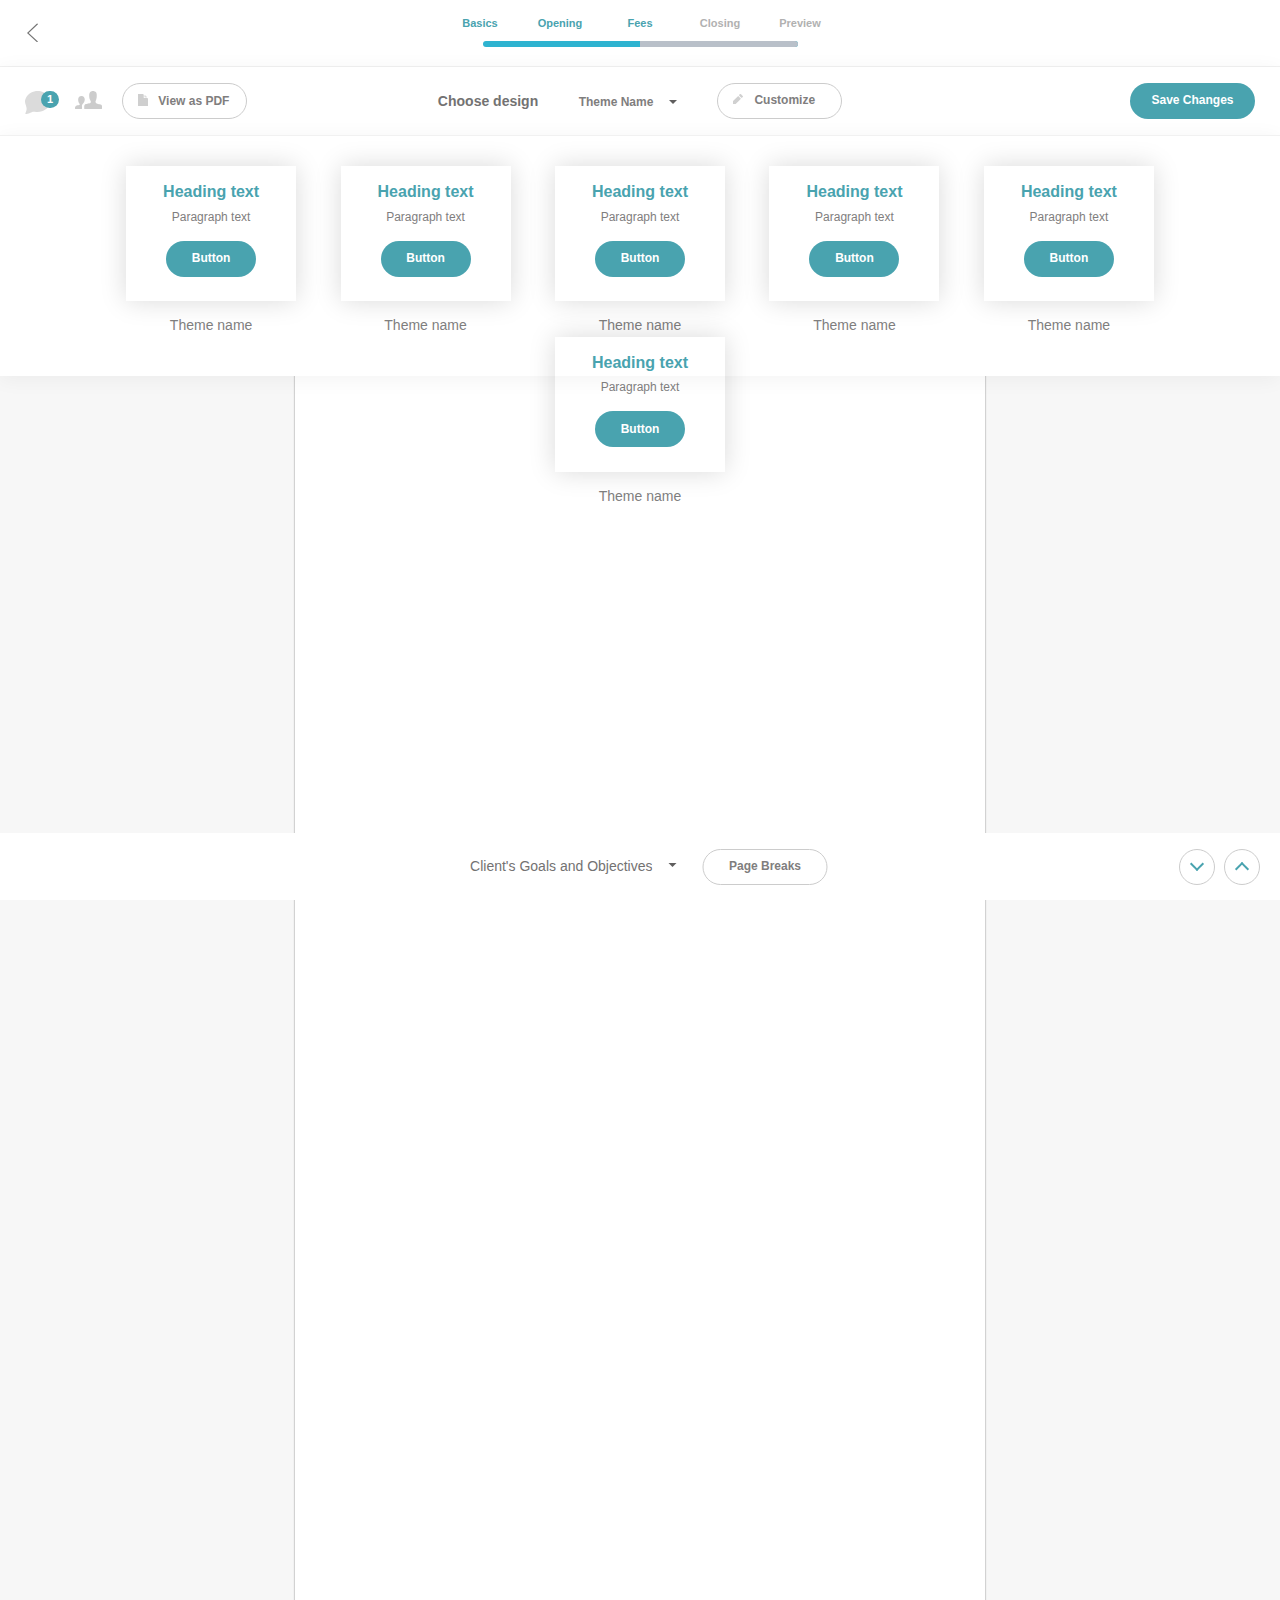
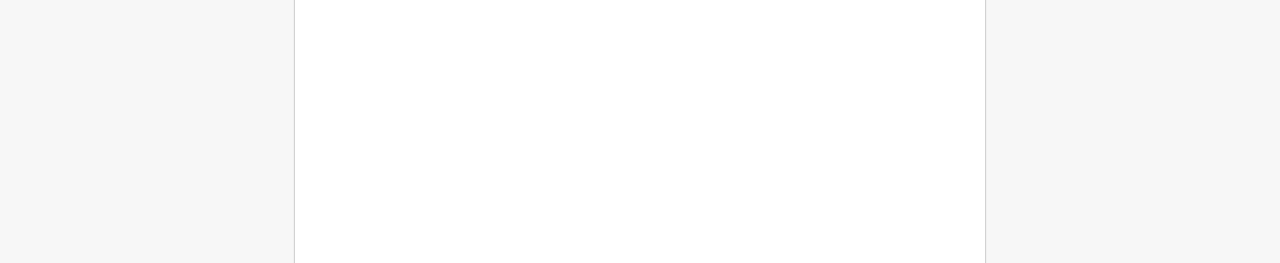
==== index.html @ 5dbe8d88 "added 'Choose Design' panel" ====
<!DOCTYPE html>
<html lang="en">

<head>

  <meta charset="utf-8">

  <title>Title</title>
  <meta name="description" content="">

  <meta http-equiv="X-UA-Compatible" content="IE=edge">
  <meta name="viewport" content="width=device-width, initial-scale=1, maximum-scale=1">

  <link rel="stylesheet" type="text/css" href="css/normalize.css">
  <link rel="stylesheet" type="text/css" href="css/selectric.css">
  <link rel="stylesheet" type="text/css" href="css/spectrum.css">
  <link rel="stylesheet" type="text/css" href="css/main.css">


</head>

<body>

<div class="main-wrap">

  <header>

    <div class="main-header">
      <div class="top-nav">
        <div class="nav-wrap">
          <img src="img/angle-left.svg" class="angle-left" alt="angle-left">
          <ul class="nav-list-progress">
            <li class="active"><a href="#">Basics</a></li>
            <li class="active"><a href="#">Opening</a></li>
            <li class="active"><a href="#">Fees</a></li>
            <li><a href="#">Closing</a></li>
            <li><a href="#">Preview</a></li>
          </ul>
          <div class="progress-wrap progress" data-progress-percent="73">
            <div class="progress-bar progress"></div>
          </div>
        </div>
      </div> <!-- ends top-nav -->

      <div class="top-line">

        <div class="top-line-fees">
          Fees
        </div>

        <div class="top-line-main">
          <div class="top-line__left">

            <ul>
              <li>
                <div class="comment">
                  <img src="img/comment.svg" class="comment__icon" alt="comment">
                  <div class="comment__count">
                    1
                  </div>
                </div>
              </li>
              <li>
                <div class="collaborators-wrap">
                  <img src="img/collaborators.svg" alt="collaborators">
                </div>
              </li>
            </ul>

            <button class="btn btn-transparent">
              <img src="img/file.svg" class="file-icon" alt="file">
              <span>View as PDF</span>
            </button>

          </div> <!-- ends top-line__left -->

          <div class="top-line__center">
            <span class="top-line__title">Choose design</span>
            <button class="btn btn-transparent btn-noborder btn-arrow">
              <span>Theme Name</span>
            </button>
            <button class="btn btn-transparent customize-btn">
              <img src="img/4.svg" alt="pencil">Customize</button>
          </div> <!-- ends top-line__center -->

          <div class="top-line__right">
            <button class="btn btn-default">Save Changes</button>
          </div> <!-- ends top-line__right -->

        </div> <!-- ends top-line-main -->

      </div> <!-- ends top-line -->
    </div> <!-- ends main-header -->

    <div class="design-header">
      <div class="top-nav">
        <div class="nav-wrap">

          <div class="top-nav__center">
            <ul class="nav-list-menu">
              <li class="active"><a href="">Cover page</a></li>
              <li><a href="">Content page</a></li>
            </ul>
          </div> <!-- ends top-nav__center -->

          <div class="top-nav__right">
            <button class="btn btn-transparent btn-noborder discard-btn">
              <span>Discard changes</span>
            </button>
            <span>or</span>
            <button class="btn btn-default">Apply &amp; Close</button>
          </div> <!-- ends top-nav__right -->

        </div>
      </div> <!-- ends top-nav -->

      <div class="top-line section-design">

        <div class="top-line-fees">
          Fees
        </div>

        <div class="section-design-main top-line-main">
          <div class="section-design__left">
            <h3 class="design-left__title">
              Background
            </h3>
            <ul class="select-container">
              <li>
                <span>Image</span>
                <input type='text' class="color-picker">
              </li>
              <li>
                <span>Cover</span>
                <input type='text' class="color-picker">
              </li>
            </ul>
          </div>
          <div class="section-design__center">
            <select class="section-design__select heading-select">
              <option>Headings</option>
              <option>Subheadings</option>
              <option>Content</option>
            </select>
            <ul class="select-container">
              <li>
                <span>Fonts</span>
                <select class="section-design__select font-select">
                  <option>Proxima Nova ...</option>
                  <option>2</option>
                  <option>3</option>
                </select>
              </li>
              <li>
                <span>Size</span>
                <select class="section-design__select size-select">
                  <option>12</option>
                  <option>13</option>
                  <option>15</option>
                </select>
              </li>
              <li>
                <span>Color</span>
                <input type='text' class="color-picker">
              </li>
            </ul>
          </div>
        </div>

      </div>

    </div> <!-- ends design-header -->

    <div class="theme-header">

        <div class="theme-item">
          <div class="theme-item__panel">
            <div class="theme-heading-text">Heading text</div>
            <div class="theme-paragraph-text">Paragraph text</div>
            <button class="btn btn-default btn-theme">Button</button>
          </div>
          <div class="theme-name">Theme name</div>
        </div>

      <div class="theme-item">
        <div class="theme-item__panel">
          <div class="theme-heading-text">Heading text</div>
          <div class="theme-paragraph-text">Paragraph text</div>
          <button class="btn btn-default btn-theme">Button</button>
        </div>
        <div class="theme-name">Theme name</div>
      </div>

      <div class="theme-item">
        <div class="theme-item__panel">
          <div class="theme-heading-text">Heading text</div>
          <div class="theme-paragraph-text">Paragraph text</div>
          <button class="btn btn-default btn-theme">Button</button>
        </div>
        <div class="theme-name">Theme name</div>
      </div>

      <div class="theme-item">
        <div class="theme-item__panel">
          <div class="theme-heading-text">Heading text</div>
          <div class="theme-paragraph-text">Paragraph text</div>
          <button class="btn btn-default btn-theme">Button</button>
        </div>
        <div class="theme-name">Theme name</div>
      </div>

      <div class="theme-item">
        <div class="theme-item__panel">
          <div class="theme-heading-text">Heading text</div>
          <div class="theme-paragraph-text">Paragraph text</div>
          <button class="btn btn-default btn-theme">Button</button>
        </div>
        <div class="theme-name">Theme name</div>
      </div>

      <div class="theme-item">
        <div class="theme-item__panel">
          <div class="theme-heading-text">Heading text</div>
          <div class="theme-paragraph-text">Paragraph text</div>
          <button class="btn btn-default btn-theme">Button</button>
        </div>
        <div class="theme-name">Theme name</div>
      </div>

    </div> <!-- ends theme-header -->

  </header>

  <main>

  </main>


  <div class="nav-footer">
    <div class="nav-footer__right">
      <div class="nav-footer__btn">
        <a href="#">
          <span class="arrow bottom"></span>
        </a>
      </div>
      <div class="nav-footer__btn">
        <a href="#">
          <span class="arrow top"></span>
        </a>
      </div>
    </div>
    <div class="nav-footer__center">
      <select class="nav-footer__select">
        <option>Client's Goals and Objectives</option>
        <option>Cover Page</option>
        <option>Section 3</option>
        <option>Section 4</option>
      </select>
      <button class="btn btn-transparent">Page Breaks</button>
    </div>
  </div>





</div>








<!--[if lt IE 9]>
<script src="libs/html5shiv/es5-shim.min.js"></script>
<script src="libs/html5shiv/html5shiv.min.js"></script>
<script src="libs/html5shiv/html5shiv-printshiv.min.js"></script>
<script src="libs/respond/respond.min.js"></script>
<![endif]-->

<script src="libs/jquery/jquery-3.1.1.min.js"></script>
<script src="libs/jquery.selectric.js"></script>
<script src="libs/spectrum.js"></script>
<script src="js/common.js"></script>
<script>
  $('select').selectric();
  $(".color-picker").spectrum({
    color: "#f46d6c"
  });
</script>

</body>
</html>
---- css/selectric.css ----
/*======================================
  Selectric v1.12.0
======================================*/

.selectric-wrapper {
  position: relative;
  cursor: pointer;
}

.selectric-responsive {
  width: 100%;
}

.selectric {
  border: 1px solid #DDD;
  border-radius: 0px;
  background: #F8F8F8;
  position: relative;
  overflow: hidden;
}

.selectric .label {
  display: block;
  white-space: nowrap;
  overflow: hidden;
  text-overflow: ellipsis;
  margin: 0 38px 0 10px;
  font-size: 12px;
  line-height: 38px;
  color: #444;
  height: 38px;
  -webkit-user-select: none;
     -moz-user-select: none;
      -ms-user-select: none;
          user-select: none;
}

.selectric .button {
  display: block;
  position: absolute;
  right: 0;
  top: 0;
  width: 38px;
  height: 38px;
  line-height: 38px;
  background-color: #F8f8f8;
  color: #BBB;
  text-align: center;
  font: 0/0 a;
  *font: 20px/38px Lucida Sans Unicode, Arial Unicode MS, Arial;
}

.selectric .button:after {
  content: " ";
  position: absolute;
  top: 0;
  right: 0;
  bottom: 0;
  left: 0;
  margin: auto;
  width: 0;
  height: 0;
  border: 4px solid transparent;
  border-top-color: #BBB;
  border-bottom: none;
}

.selectric-focus .selectric {
  border-color: #aaaaaa;
}

.selectric-hover .selectric {
  border-color: #c4c4c4;
}

.selectric-hover .selectric .button {
  color: #a2a2a2;
}

.selectric-hover .selectric .button:after {
  border-top-color: #a2a2a2;
}

.selectric-open {
  z-index: 9999;
}

.selectric-open .selectric {
  border-color: #c4c4c4;
}

.selectric-open .selectric-items {
  display: block;
}

.selectric-disabled {
  filter: alpha(opacity=50);
  opacity: 0.5;
  cursor: default;
  -webkit-user-select: none;
     -moz-user-select: none;
      -ms-user-select: none;
          user-select: none;
}

.selectric-hide-select {
  position: relative;
  overflow: hidden;
  width: 0;
  height: 0;
}

.selectric-hide-select select {
  position: absolute;
  left: -100%;
}

.selectric-hide-select.selectric-is-native {
  position: absolute;
  width: 100%;
  height: 100%;
  z-index: 10;
}

.selectric-hide-select.selectric-is-native select {
  position: absolute;
  top: 0;
  left: 0;
  right: 0;
  height: 100%;
  width: 100%;
  border: none;
  z-index: 1;
  box-sizing: border-box;
  opacity: 0;
}

.selectric-input {
  position: absolute !important;
  top: 0 !important;
  left: 0 !important;
  overflow: hidden !important;
  clip: rect(0, 0, 0, 0) !important;
  margin: 0 !important;
  padding: 0 !important;
  width: 1px !important;
  height: 1px !important;
  outline: none !important;
  border: none !important;
  *font: 0/0 a !important;
  background: none !important;
}

.selectric-temp-show {
  position: absolute !important;
  visibility: hidden !important;
  display: block !important;
}

/* Items box */
.selectric-items {
  display: none;
  position: absolute;
  top: 100%;
  left: 0;
  background: #F8F8F8;
  border: 1px solid #c4c4c4;
  z-index: -1;
  box-shadow: 0 0 10px -6px;
}

.selectric-items .selectric-scroll {
  height: 100%;
  overflow: auto;
}

.selectric-above .selectric-items {
  top: auto;
  bottom: 100%;
}

.selectric-items ul, .selectric-items li {
  list-style: none;
  padding: 0;
  margin: 0;
  font-size: 12px;
  line-height: 20px;
  min-height: 20px;
}

.selectric-items li {
  display: block;
  padding: 10px;
  color: #666;
  cursor: pointer;
}

.selectric-items li.selected {
  background: #E0E0E0;
  color: #444;
}

.selectric-items li.highlighted {
  background: #D0D0D0;
  color: #444;
}

.selectric-items li:hover {
  background: #D5D5D5;
  color: #444;
}

.selectric-items .disabled {
  filter: alpha(opacity=50);
  opacity: 0.5;
  cursor: default !important;
  background: none !important;
  color: #666 !important;
  -webkit-user-select: none;
     -moz-user-select: none;
      -ms-user-select: none;
          user-select: none;
}

.selectric-items .selectric-group .selectric-group-label {
  font-weight: bold;
  padding-left: 10px;
  cursor: default;
  -webkit-user-select: none;
     -moz-user-select: none;
      -ms-user-select: none;
          user-select: none;
  background: none;
  color: #444;
}

.selectric-items .selectric-group.disabled li {
  filter: alpha(opacity=100);
  opacity: 1;
}

.selectric-items .selectric-group li {
  padding-left: 25px;
}
---- css/spectrum.css ----
/***
Spectrum Colorpicker v1.8.0
https://github.com/bgrins/spectrum
Author: Brian Grinstead
License: MIT
***/

.sp-container {
    position:absolute;
    top:0;
    left:0;
    display:inline-block;
    *display: inline;
    *zoom: 1;
    /* https://github.com/bgrins/spectrum/issues/40 */
    z-index: 9999994;
    overflow: hidden;
}
.sp-container.sp-flat {
    position: relative;
}

/* Fix for * { box-sizing: border-box; } */
.sp-container,
.sp-container * {
    -webkit-box-sizing: content-box;
       -moz-box-sizing: content-box;
            box-sizing: content-box;
}

/* http://ansciath.tumblr.com/post/7347495869/css-aspect-ratio */
.sp-top {
  position:relative;
  width: 100%;
  display:inline-block;
}
.sp-top-inner {
   position:absolute;
   top:0;
   left:0;
   bottom:0;
   right:0;
}
.sp-color {
    position: absolute;
    top:0;
    left:0;
    bottom:0;
    right:20%;
}
.sp-hue {
    position: absolute;
    top:0;
    right:0;
    bottom:0;
    left:84%;
    height: 100%;
}

.sp-clear-enabled .sp-hue {
    top:33px;
    height: 77.5%;
}

.sp-fill {
    padding-top: 80%;
}
.sp-sat, .sp-val {
    position: absolute;
    top:0;
    left:0;
    right:0;
    bottom:0;
}

.sp-alpha-enabled .sp-top {
    margin-bottom: 18px;
}
.sp-alpha-enabled .sp-alpha {
    display: block;
}
.sp-alpha-handle {
    position:absolute;
    top:-4px;
    bottom: -4px;
    width: 6px;
    left: 50%;
    cursor: pointer;
    border: 1px solid black;
    background: white;
    opacity: .8;
}
.sp-alpha {
    display: none;
    position: absolute;
    bottom: -14px;
    right: 0;
    left: 0;
    height: 8px;
}
.sp-alpha-inner {
    border: solid 1px #333;
}

.sp-clear {
    display: none;
}

.sp-clear.sp-clear-display {
    background-position: center;
}

.sp-clear-enabled .sp-clear {
    display: block;
    position:absolute;
    top:0px;
    right:0;
    bottom:0;
    left:84%;
    height: 28px;
}

/* Don't allow text selection */
.sp-container, .sp-replacer, .sp-preview, .sp-dragger, .sp-slider, .sp-alpha, .sp-clear, .sp-alpha-handle, .sp-container.sp-dragging .sp-input, .sp-container button  {
    -webkit-user-select:none;
    -moz-user-select: -moz-none;
    -o-user-select:none;
    user-select: none;
}

.sp-container.sp-input-disabled .sp-input-container {
    display: none;
}
.sp-container.sp-buttons-disabled .sp-button-container {
    display: none;
}
.sp-container.sp-palette-buttons-disabled .sp-palette-button-container {
    display: none;
}
.sp-palette-only .sp-picker-container {
    display: none;
}
.sp-palette-disabled .sp-palette-container {
    display: none;
}

.sp-initial-disabled .sp-initial {
    display: none;
}


/* Gradients for hue, saturation and value instead of images.  Not pretty... but it works */
.sp-sat {
    background-image: -webkit-gradient(linear,  0 0, 100% 0, from(#FFF), to(rgba(204, 154, 129, 0)));
    background-image: -webkit-linear-gradient(left, #FFF, rgba(204, 154, 129, 0));
    background-image: -moz-linear-gradient(left, #fff, rgba(204, 154, 129, 0));
    background-image: -o-linear-gradient(left, #fff, rgba(204, 154, 129, 0));
    background-image: -ms-linear-gradient(left, #fff, rgba(204, 154, 129, 0));
    background-image: linear-gradient(to right, #fff, rgba(204, 154, 129, 0));
    -ms-filter: "progid:DXImageTransform.Microsoft.gradient(GradientType = 1, startColorstr=#FFFFFFFF, endColorstr=#00CC9A81)";
    filter : progid:DXImageTransform.Microsoft.gradient(GradientType = 1, startColorstr='#FFFFFFFF', endColorstr='#00CC9A81');
}
.sp-val {
    background-image: -webkit-gradient(linear, 0 100%, 0 0, from(#000000), to(rgba(204, 154, 129, 0)));
    background-image: -webkit-linear-gradient(bottom, #000000, rgba(204, 154, 129, 0));
    background-image: -moz-linear-gradient(bottom, #000, rgba(204, 154, 129, 0));
    background-image: -o-linear-gradient(bottom, #000, rgba(204, 154, 129, 0));
    background-image: -ms-linear-gradient(bottom, #000, rgba(204, 154, 129, 0));
    background-image: linear-gradient(to top, #000, rgba(204, 154, 129, 0));
    -ms-filter: "progid:DXImageTransform.Microsoft.gradient(startColorstr=#00CC9A81, endColorstr=#FF000000)";
    filter : progid:DXImageTransform.Microsoft.gradient(startColorstr='#00CC9A81', endColorstr='#FF000000');
}

.sp-hue {
    background: -moz-linear-gradient(top, #ff0000 0%, #ffff00 17%, #00ff00 33%, #00ffff 50%, #0000ff 67%, #ff00ff 83%, #ff0000 100%);
    background: -ms-linear-gradient(top, #ff0000 0%, #ffff00 17%, #00ff00 33%, #00ffff 50%, #0000ff 67%, #ff00ff 83%, #ff0000 100%);
    background: -o-linear-gradient(top, #ff0000 0%, #ffff00 17%, #00ff00 33%, #00ffff 50%, #0000ff 67%, #ff00ff 83%, #ff0000 100%);
    background: -webkit-gradient(linear, left top, left bottom, from(#ff0000), color-stop(0.17, #ffff00), color-stop(0.33, #00ff00), color-stop(0.5, #00ffff), color-stop(0.67, #0000ff), color-stop(0.83, #ff00ff), to(#ff0000));
    background: -webkit-linear-gradient(top, #ff0000 0%, #ffff00 17%, #00ff00 33%, #00ffff 50%, #0000ff 67%, #ff00ff 83%, #ff0000 100%);
    background: linear-gradient(to bottom, #ff0000 0%, #ffff00 17%, #00ff00 33%, #00ffff 50%, #0000ff 67%, #ff00ff 83%, #ff0000 100%);
}

/* IE filters do not support multiple color stops.
   Generate 6 divs, line them up, and do two color gradients for each.
   Yes, really.
 */
.sp-1 {
    height:17%;
    filter: progid:DXImageTransform.Microsoft.gradient(startColorstr='#ff0000', endColorstr='#ffff00');
}
.sp-2 {
    height:16%;
    filter: progid:DXImageTransform.Microsoft.gradient(startColorstr='#ffff00', endColorstr='#00ff00');
}
.sp-3 {
    height:17%;
    filter: progid:DXImageTransform.Microsoft.gradient(startColorstr='#00ff00', endColorstr='#00ffff');
}
.sp-4 {
    height:17%;
    filter: progid:DXImageTransform.Microsoft.gradient(startColorstr='#00ffff', endColorstr='#0000ff');
}
.sp-5 {
    height:16%;
    filter: progid:DXImageTransform.Microsoft.gradient(startColorstr='#0000ff', endColorstr='#ff00ff');
}
.sp-6 {
    height:17%;
    filter: progid:DXImageTransform.Microsoft.gradient(startColorstr='#ff00ff', endColorstr='#ff0000');
}

.sp-hidden {
    display: none !important;
}

/* Clearfix hack */
.sp-cf:before, .sp-cf:after { content: ""; display: table; }
.sp-cf:after { clear: both; }
.sp-cf { *zoom: 1; }

/* Mobile devices, make hue slider bigger so it is easier to slide */
@media (max-device-width: 480px) {
    .sp-color { right: 40%; }
    .sp-hue { left: 63%; }
    .sp-fill { padding-top: 60%; }
}
.sp-dragger {
   border-radius: 5px;
   height: 5px;
   width: 5px;
   border: 1px solid #fff;
   background: #000;
   cursor: pointer;
   position:absolute;
   top:0;
   left: 0;
}
.sp-slider {
    position: absolute;
    top:0;
    cursor:pointer;
    height: 3px;
    left: -1px;
    right: -1px;
    border: 1px solid #000;
    background: white;
    opacity: .8;
}

/*
Theme authors:
Here are the basic themeable display options (colors, fonts, global widths).
See http://bgrins.github.io/spectrum/themes/ for instructions.
*/

.sp-container {
    border-radius: 0;
    background-color: #ECECEC;
    border: solid 1px #f0c49B;
    padding: 0;
}
.sp-container, .sp-container button, .sp-container input, .sp-color, .sp-hue, .sp-clear {
    font: normal 12px "Lucida Grande", "Lucida Sans Unicode", "Lucida Sans", Geneva, Verdana, sans-serif;
    -webkit-box-sizing: border-box;
    -moz-box-sizing: border-box;
    -ms-box-sizing: border-box;
    box-sizing: border-box;
}
.sp-top {
    margin-bottom: 3px;
}
.sp-color, .sp-hue, .sp-clear {
    border: solid 1px #666;
}

/* Input */
.sp-input-container {
    float:right;
    width: 100px;
    margin-bottom: 4px;
}
.sp-initial-disabled  .sp-input-container {
    width: 100%;
}
.sp-input {
   font-size: 12px !important;
   border: 1px inset;
   padding: 4px 5px;
   margin: 0;
   width: 100%;
   background:transparent;
   border-radius: 3px;
   color: #222;
}
.sp-input:focus  {
    border: 1px solid orange;
}
.sp-input.sp-validation-error {
    border: 1px solid red;
    background: #fdd;
}
.sp-picker-container , .sp-palette-container {
    float:left;
    position: relative;
    padding: 10px;
    padding-bottom: 300px;
    margin-bottom: -290px;
}
.sp-picker-container {
    width: 172px;
    border-left: solid 1px #fff;
}

/* Palettes */
.sp-palette-container {
    border-right: solid 1px #ccc;
}

.sp-palette-only .sp-palette-container {
    border: 0;
}

.sp-palette .sp-thumb-el {
    display: block;
    position:relative;
    float:left;
    width: 24px;
    height: 15px;
    margin: 3px;
    cursor: pointer;
    border:solid 2px transparent;
}
.sp-palette .sp-thumb-el:hover, .sp-palette .sp-thumb-el.sp-thumb-active {
    border-color: orange;
}
.sp-thumb-el {
    position:relative;
}

/* Initial */
.sp-initial {
    float: left;
    border: solid 1px #333;
}
.sp-initial span {
    width: 30px;
    height: 25px;
    border:none;
    display:block;
    float:left;
    margin:0;
}

.sp-initial .sp-clear-display {
    background-position: center;
}

/* Buttons */
.sp-palette-button-container,
.sp-button-container {
    float: right;
}

/* Replacer (the little preview div that shows up instead of the <input>) */
.sp-replacer {
    margin:0;
    overflow: hidden;
    cursor: pointer;
    padding: 5px;
    display: inline-block;
    *zoom: 1;
    *display: inline;
    border: solid 1px #e1e1e1;
    background: #fff;
    color: #333;
    vertical-align: middle;
    width: 70px;
    position: relative;
}
.sp-replacer:after{
    content: "";
    display: block;
    position: absolute;
    border-left: 4px solid transparent;
    border-right: 4px solid transparent;
    margin-bottom: 2px;
    border-top: 5px solid #737272;
    top: 13px;
    right: 5px;
}
.sp-replacer:hover, .sp-replacer.sp-active {
    border-color: #F0C49B;
    color: #111;
}
.sp-replacer.sp-disabled {
    cursor:default;
    border-color: silver;
    color: silver;
}
.sp-dd {
    /*padding: 2px 0;*/
    /*height: 16px;*/
    /*line-height: 16px;*/
    /*float:left;*/
    /*font-size:10px;*/
    /*color: #5f5e5e;*/
    display: none;
}

.sp-preview {
    position:relative;
    width: 50px;
    height: 20px;
    border: solid 1px #d3d3d3;
    margin-right: 5px;
    float:left;
    z-index: 0;
}

.sp-palette {
    *width: 220px;
    max-width: 220px;
}
.sp-palette .sp-thumb-el {
    width:16px;
    height: 16px;
    margin:2px 1px;
    border: solid 1px #d0d0d0;
}

.sp-container {
    padding-bottom:0;
}


/* Buttons: http://hellohappy.org/css3-buttons/ */
.sp-container button {
  background-color: #eeeeee;
  background-image: -webkit-linear-gradient(top, #eeeeee, #cccccc);
  background-image: -moz-linear-gradient(top, #eeeeee, #cccccc);
  background-image: -ms-linear-gradient(top, #eeeeee, #cccccc);
  background-image: -o-linear-gradient(top, #eeeeee, #cccccc);
  background-image: linear-gradient(to bottom, #eeeeee, #cccccc);
  border: 1px solid #ccc;
  border-bottom: 1px solid #bbb;
  border-radius: 3px;
  color: #333;
  font-size: 14px;
  line-height: 1;
  padding: 5px 4px;
  text-align: center;
  text-shadow: 0 1px 0 #eee;
  vertical-align: middle;
}
.sp-container button:hover {
    background-color: #dddddd;
    background-image: -webkit-linear-gradient(top, #dddddd, #bbbbbb);
    background-image: -moz-linear-gradient(top, #dddddd, #bbbbbb);
    background-image: -ms-linear-gradient(top, #dddddd, #bbbbbb);
    background-image: -o-linear-gradient(top, #dddddd, #bbbbbb);
    background-image: linear-gradient(to bottom, #dddddd, #bbbbbb);
    border: 1px solid #bbb;
    border-bottom: 1px solid #999;
    cursor: pointer;
    text-shadow: 0 1px 0 #ddd;
}
.sp-container button:active {
    border: 1px solid #aaa;
    border-bottom: 1px solid #888;
    -webkit-box-shadow: inset 0 0 5px 2px #aaaaaa, 0 1px 0 0 #eeeeee;
    -moz-box-shadow: inset 0 0 5px 2px #aaaaaa, 0 1px 0 0 #eeeeee;
    -ms-box-shadow: inset 0 0 5px 2px #aaaaaa, 0 1px 0 0 #eeeeee;
    -o-box-shadow: inset 0 0 5px 2px #aaaaaa, 0 1px 0 0 #eeeeee;
    box-shadow: inset 0 0 5px 2px #aaaaaa, 0 1px 0 0 #eeeeee;
}
.sp-cancel {
    font-size: 11px;
    color: #d93f3f !important;
    margin:0;
    padding:2px;
    margin-right: 5px;
    vertical-align: middle;
    text-decoration:none;

}
.sp-cancel:hover {
    color: #d93f3f !important;
    text-decoration: underline;
}


.sp-palette span:hover, .sp-palette span.sp-thumb-active {
    border-color: #000;
}

.sp-preview, .sp-alpha, .sp-thumb-el {
    position:relative;
    background-image: url([data-uri]);
}
.sp-preview-inner, .sp-alpha-inner, .sp-thumb-inner {
    display:block;
    position:absolute;
    top:0;left:0;bottom:0;right:0;
}

.sp-palette .sp-thumb-inner {
    background-position: 50% 50%;
    background-repeat: no-repeat;
}

.sp-palette .sp-thumb-light.sp-thumb-active .sp-thumb-inner {
    background-image: url([data-uri]);
}

.sp-palette .sp-thumb-dark.sp-thumb-active .sp-thumb-inner {
    background-image: url([data-uri]);
}

.sp-clear-display {
    background-repeat:no-repeat;
    background-position: center;
    background-image: url([data-uri]);
}
---- css/main.css ----
html, body {
  width: 100%;
  height: 100%; }

body {
  font-size: 16px;
  min-width: 320px;
  position: relative;
  line-height: 1.42;
  font-family: "OpenSans", sans-serif;
  background-color: #f7f7f7; }

ul {
  padding: 0;
  margin: 0; }
  ul li {
    list-style: none;
    float: left; }

.main-wrap {
  min-width: 980px; }

.top-nav {
  height: 50px;
  font-size: 11px;
  background-color: #fff;
  text-align: center;
  padding-top: 16px;
  border-bottom: 1px solid #f1f1f1;
  position: relative; }
  .top-nav .angle-left {
    left: 27px;
    position: absolute;
    font-size: 38px;
    cursor: pointer;
    top: 50%;
    -webkit-transform: translate(0%, -50%);
    -ms-transform: translate(0%, -50%);
    transform: translate(0%, -50%); }
  .top-nav .nav-list-progress {
    display: inline-block;
    margin-bottom: 8px;
    font-weight: bold; }
    .top-nav .nav-list-progress li {
      height: 40px;
      width: 80px;
      z-index: 1;
      position: relative; }
      .top-nav .nav-list-progress li:last-child {
        margin-right: 0; }
      .top-nav .nav-list-progress li.active a {
        color: #49a3af; }
      .top-nav .nav-list-progress li a {
        color: #b1b1b1;
        text-decoration: none;
        display: block;
        height: 40px; }
        .top-nav .nav-list-progress li a:hover {
          color: #265b63; }
  .top-nav .progress {
    width: 315px;
    height: 6px;
    -webkit-border-radius: 10px;
    border-radius: 10px; }
  .top-nav .progress-wrap {
    background: #2EB3D0;
    margin: 0 auto;
    overflow: hidden;
    position: relative;
    position: relative;
    top: -28px;
    z-index: 0; }
    .top-nav .progress-wrap .progress-bar {
      -webkit-border-radius: 0 0 10px;
      border-radius: 0 0 10px;
      background: #B9C0C9;
      left: 0;
      position: absolute;
      top: 0; }

.top-line {
  text-align: center;
  position: relative;
  background-color: #fff;
  -webkit-box-shadow: -1px 3px 20px 0 rgba(0, 0, 0, 0.05);
  box-shadow: -1px 3px 20px 0 rgba(0, 0, 0, 0.05); }
  .top-line .btn-default {
    margin-right: 5px; }

.top-line-fees {
  background-color: #fff;
  text-align: center;
  height: 30px;
  line-height: 30px;
  font-size: 11px;
  color: #58b1bd;
  border-bottom: 1px solid #f1f1f1;
  display: none; }

.top-line-main {
  padding: 16px 0 16px 0;
  height: 36px; }

.top-line-fixed {
  position: fixed;
  width: 100%;
  top: 0; }

.top-line__left {
  width: 27%;
  float: left;
  padding-left: 25px;
  -webkit-box-sizing: border-box;
  box-sizing: border-box;
  text-align: left; }
  .top-line__left .btn-transparent {
    vertical-align: top; }
  .top-line__left ul li {
    margin-top: 8px; }

.top-line__right {
  float: right;
  width: 15%;
  min-width: 150px;
  padding-right: 20px;
  -webkit-box-sizing: border-box;
  box-sizing: border-box;
  text-align: right; }

.top-line__center {
  line-height: 36px;
  width: 46%;
  float: left;
  -webkit-box-sizing: border-box;
  box-sizing: border-box; }
  .top-line__center .customize-btn {
    margin-left: 20px;
    vertical-align: top; }

.top-line__title {
  font-size: 14px;
  font-weight: 600;
  color: #737272;
  margin-right: 10px;
  vertical-align: top; }

.top-line__select {
  border: 0;
  color: #737272;
  font-size: 14px;
  padding-right: 5px; }

.comment {
  font-weight: bold;
  position: relative;
  display: inline-block;
  margin-right: 25px; }

.comment__count {
  font-size: 11px;
  display: inline-block;
  padding: 1px 6px;
  background: #49a3af;
  -webkit-border-radius: 10px;
  border-radius: 10px;
  color: #fff;
  position: absolute;
  right: -9px;
  top: 0;
  line-height: 15px; }

.collaborators-wrap {
  display: inline-block;
  margin-right: 20px; }

.btn {
  width: 125px;
  height: 36px;
  border: 1px solid transparent;
  padding: 7px 15px;
  -webkit-border-radius: 20px;
  border-radius: 20px;
  font-size: 12px;
  font-weight: bold;
  cursor: pointer;
  vertical-align: middle;
  position: relative; }
  .btn img {
    float: left;
    color: #ccc; }

.btn-transparent {
  background: none;
  border-color: #ccc;
  color: #7f7e7e; }
  .btn-transparent span {
    float: left; }
  .btn-transparent span {
    line-height: 14px;
    margin-left: 10px; }

.btn-default {
  color: #fff;
  background-color: #49a3af; }

.btn-decline {
  color: #f2736a;
  background-color: #f2f2f2; }

.btn-demo {
  width: auto;
  background-color: #49a3af;
  color: #fff;
  position: relative;
  top: -4px; }

.btn-close {
  overflow: visible;
  cursor: pointer;
  background: transparent;
  border: 0;
  display: block;
  outline: none;
  padding: 0;
  color: #b8b8b8;
  position: absolute;
  right: 25px;
  font-size: 30px; }

.btn-noborder {
  border-color: transparent;
  width: 140px; }

main {
  max-width: 690px;
  width: 100%;
  min-height: 1600px;
  background-color: #fff;
  -webkit-box-shadow: 0 0 1px 1px rgba(0, 0, 0, 0.15);
  box-shadow: 0 0 1px 1px rgba(0, 0, 0, 0.15);
  margin: 0 auto;
  margin-top: 128px; }

.demo {
  background-color: #faf0c9;
  text-align: center;
  height: 68px;
  line-height: 68px;
  position: relative; }

.demo-title {
  margin: 0;
  color: #a08736;
  display: inline-block;
  font-weight: normal;
  font-size: 20px;
  line-height: 20px; }

.demo-box {
  background-color: #a08736;
  display: inline-block;
  width: 60px;
  height: 25px;
  vertical-align: bottom; }

.demo .btn-demo {
  margin-left: 40px; }

.nav-footer {
  height: 67px;
  background-color: #fff;
  position: fixed;
  left: 0;
  bottom: 0;
  width: 100%; }

.nav-footer__btn {
  display: inline-block;
  vertical-align: middle;
  text-align: center; }
  .nav-footer__btn:first-child {
    margin-right: 5px; }
  .nav-footer__btn a {
    display: inline-block;
    -webkit-border-radius: 50%;
    border-radius: 50%; }
    .nav-footer__btn a:hover .arrow {
      background-color: #49a3af; }
    .nav-footer__btn a:hover .bottom:after {
      border-top: 2px solid #fff;
      border-right: 2px solid #fff; }
    .nav-footer__btn a:hover .top:after {
      border-top: 2px solid #fff;
      border-right: 2px solid #fff; }
  .nav-footer__btn .arrow {
    display: inline-block;
    width: 34px;
    height: 34px;
    border: 1px solid #ccc;
    -webkit-border-radius: 50%;
    border-radius: 50%; }
  .nav-footer__btn .top:after {
    content: '';
    display: inline-block;
    margin-top: 14px;
    width: 8px;
    height: 8px;
    border-top: 2px solid #49a3af;
    border-right: 2px solid #49a3af;
    -webkit-transform: rotate(-45deg);
    -ms-transform: rotate(-45deg);
    transform: rotate(-45deg); }
  .nav-footer__btn .bottom:after {
    content: '';
    display: inline-block;
    margin-top: 0.6em;
    width: 8px;
    height: 8px;
    border-top: 2px solid #49a3af;
    border-right: 2px solid #49a3af;
    -webkit-transform: rotate(135deg);
    -ms-transform: rotate(135deg);
    transform: rotate(135deg); }

.nav-footer__right {
  position: absolute;
  right: 20px;
  top: 50%;
  -webkit-transform: translate(0%, -50%);
  -ms-transform: translate(0%, -50%);
  transform: translate(0%, -50%); }

.nav-footer__center {
  position: absolute;
  top: 50%;
  left: 50%;
  -webkit-transform: translate(-50%, -50%);
  -ms-transform: translate(-50%, -50%);
  transform: translate(-50%, -50%); }
  .nav-footer__center .btn {
    margin-left: 20px; }

.nav-footer__select {
  border: 0;
  padding-right: 10px;
  vertical-align: middle;
  margin-right: 15px;
  color: #7f7e7e; }

.nav-list-menu {
  display: inline-block;
  font-size: 16px; }
  .nav-list-menu .active {
    font-weight: bold;
    border-bottom: 4px solid #49a3af; }
  .nav-list-menu li:hover a {
    color: #000; }
  .nav-list-menu a {
    color: #737272;
    text-decoration: none;
    padding: 5px 22px 19px;
    display: inline-block;
    text-transform: uppercase; }

.top-nav__right {
  position: absolute;
  right: 25px;
  -webkit-transform: translate(0%, -50%);
  -ms-transform: translate(0%, -50%);
  transform: translate(0%, -50%);
  top: 50%; }
  .top-nav__right > span {
    font-size: 14px;
    color: #737272; }

.top-nav__right .btn-default {
  margin-left: 20px; }

.section-design-main,
.section-design__left {
  border-left: 1px solid #f1f1f1;
  border-right: 1px solid #f1f1f1; }

.section-design__left {
  width: 260px;
  height: 130px;
  padding-left: 20px;
  float: left; }

.section-design-main {
  height: 130px;
  text-align: left;
  padding: 0; }
  .section-design-main h3 {
    font-size: 12px;
    text-transform: uppercase;
    font-weight: normal;
    color: #737272;
    margin-bottom: 20px; }

.section-design__center {
  float: left;
  padding-left: 25px;
  max-width: 600px;
  width: 100%;
  height: 130px;
  border-left: 1px solid #f1f1f1; }
  .section-design__center .select-container {
    max-width: 580px;
    width: 100%; }

.section-design__select {
  border: 0;
  color: #737272;
  font-size: 14px;
  padding-right: 5px; }

.select-container li {
  margin-right: 15px; }
  .select-container li:last-child {
    margin-right: 0; }
  .select-container li > span {
    display: block;
    font-size: 12px;
    font-weight: normal;
    color: #737272;
    margin-bottom: 10px; }

.sp-replacer:after {
  border-top: 5px solid #5f5e5e; }

.font-select {
  width: 385px;
  border: 1px solid #e1e1e1;
  padding: 0 5px 0 10px; }
  .font-select .current {
    text-transform: none; }
  .font-select .list {
    width: 385px; }

.size-select {
  border: 1px solid #e1e1e1;
  padding: 0 5px 0 10px;
  width: 80px; }

.selectric-wrapper li {
  float: none; }

.selectric {
  border: solid 1px #e1e1e1;
  background-color: #fff;
  padding-right: 30px; }
  .selectric .button {
    width: 20px;
    height: 32px;
    background-color: #fff; }
    .selectric .button:after {
      border-top-color: #5f5e5e; }
  .selectric .label {
    margin: 0 0 0 10px;
    color: #737272;
    line-height: 34px;
    height: 32px;
    text-align: right; }

.selectric-items {
  border: 0; }
  .selectric-items ul li {
    margin-right: 0;
    padding-left: 40px; }
    .selectric-items ul li.highlighted {
      background-color: #49a3af;
      color: #fff; }

.selectric-font-select {
  width: 385px; }
  .selectric-font-select .label {
    text-align: left; }

.selectric-size-select {
  width: 80px; }
  .selectric-size-select .label {
    text-align: left; }

.selectric-heading-select {
  width: 115px;
  margin-bottom: 14px;
  margin-top: 3px; }
  .selectric-heading-select .label {
    margin-left: 0;
    text-transform: uppercase;
    text-align: left; }
  .selectric-heading-select .selectric {
    border: 0; }

.selectric-nav-footer__select {
  float: left;
  width: 230px; }
  .selectric-nav-footer__select .label {
    font-size: 14px; }
  .selectric-nav-footer__select .selectric {
    border: 0; }

.selectric-top-line__select {
  display: inline-block;
  width: 130px;
  text-align: left; }
  .selectric-top-line__select .label {
    font-size: 14px; }
  .selectric-top-line__select .selectric {
    border: 0; }

.design-header {
  display: none; }

.btn-arrow:hover:after {
  border-top-color: #a2a2a2; }

.btn-arrow:after {
  content: " ";
  position: absolute;
  top: 0;
  right: 15px;
  bottom: 0;
  margin: auto;
  width: 0;
  height: 0;
  border: 4px solid transparent;
  border-top-color: #5f5e5e;
  border-bottom: none; }

.theme-header {
  height: 210px;
  padding-top: 30px;
  width: 100%;
  position: absolute;
  background-color: #fff;
  border-top: 1px solid #f1f1f1;
  text-align: center;
  -webkit-box-shadow: -1px 3px 20px 0 rgba(0, 0, 0, 0.05);
  box-shadow: -1px 3px 20px 0 rgba(0, 0, 0, 0.05); }

.theme-item {
  max-width: 170px;
  width: 100%;
  display: inline-block;
  margin: 0 20px; }

.theme-item__panel {
  height: 120px;
  padding-top: 15px;
  -webkit-box-shadow: 0 0 25px 0 rgba(0, 0, 0, 0.15);
  box-shadow: 0 0 25px 0 rgba(0, 0, 0, 0.15); }

.theme-heading-text {
  font-size: 16px;
  color: #49a3af;
  font-weight: bold;
  margin-bottom: 5px; }

.theme-paragraph-text {
  font-size: 12px;
  color: #7f7e7e;
  margin-bottom: 15px; }

.btn-theme {
  margin-bottom: 25px;
  width: 90px; }

.theme-name {
  margin-top: 15px;
  color: #7f7e7e;
  font-size: 14px; }
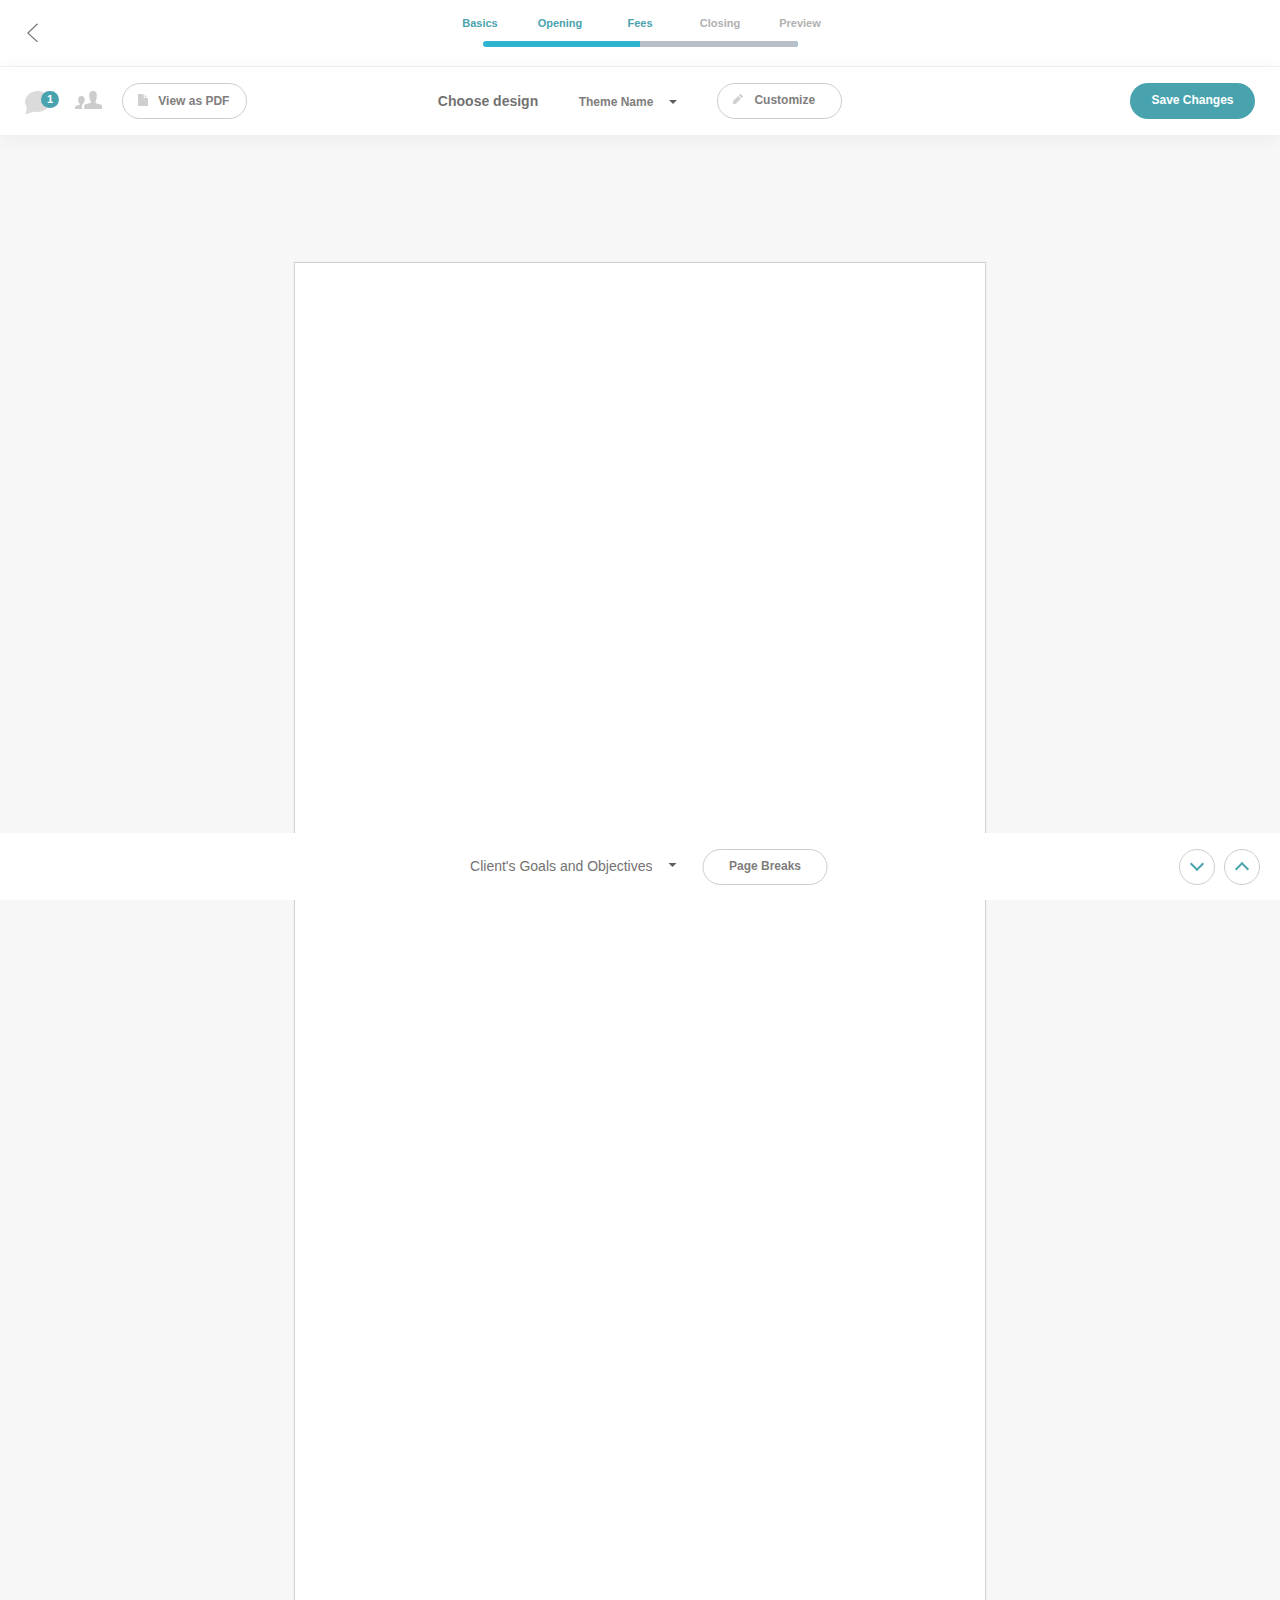
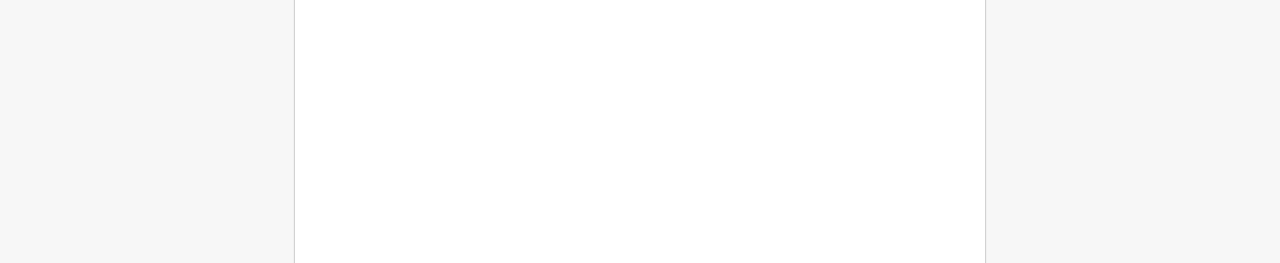
==== commit 02d0b4f6: "finished theme-header panel" ====
--- a/index.html
+++ b/index.html
@@ -76,7 +76,7 @@
 
           <div class="top-line__center">
             <span class="top-line__title">Choose design</span>
-            <button class="btn btn-transparent btn-noborder btn-arrow">
+            <button class="btn btn-transparent btn-noborder btn-arrow btn-chose-theme">
               <span>Theme Name</span>
             </button>
             <button class="btn btn-transparent customize-btn">
--- a/css/main.css
+++ b/css/main.css
@@ -510,7 +510,8 @@
   .selectric-top-line__select .selectric {
     border: 0; }
 
-.design-header {
+.design-header,
+.theme-header {
   display: none; }
 
 .btn-arrow:hover:after {
@@ -571,3 +572,9 @@
   margin-top: 15px;
   color: #7f7e7e;
   font-size: 14px; }
+
+@media (max-width: 1299px) {
+  .theme-item {
+    margin-bottom: 20px; }
+  .theme-header {
+    height: 380px; } }
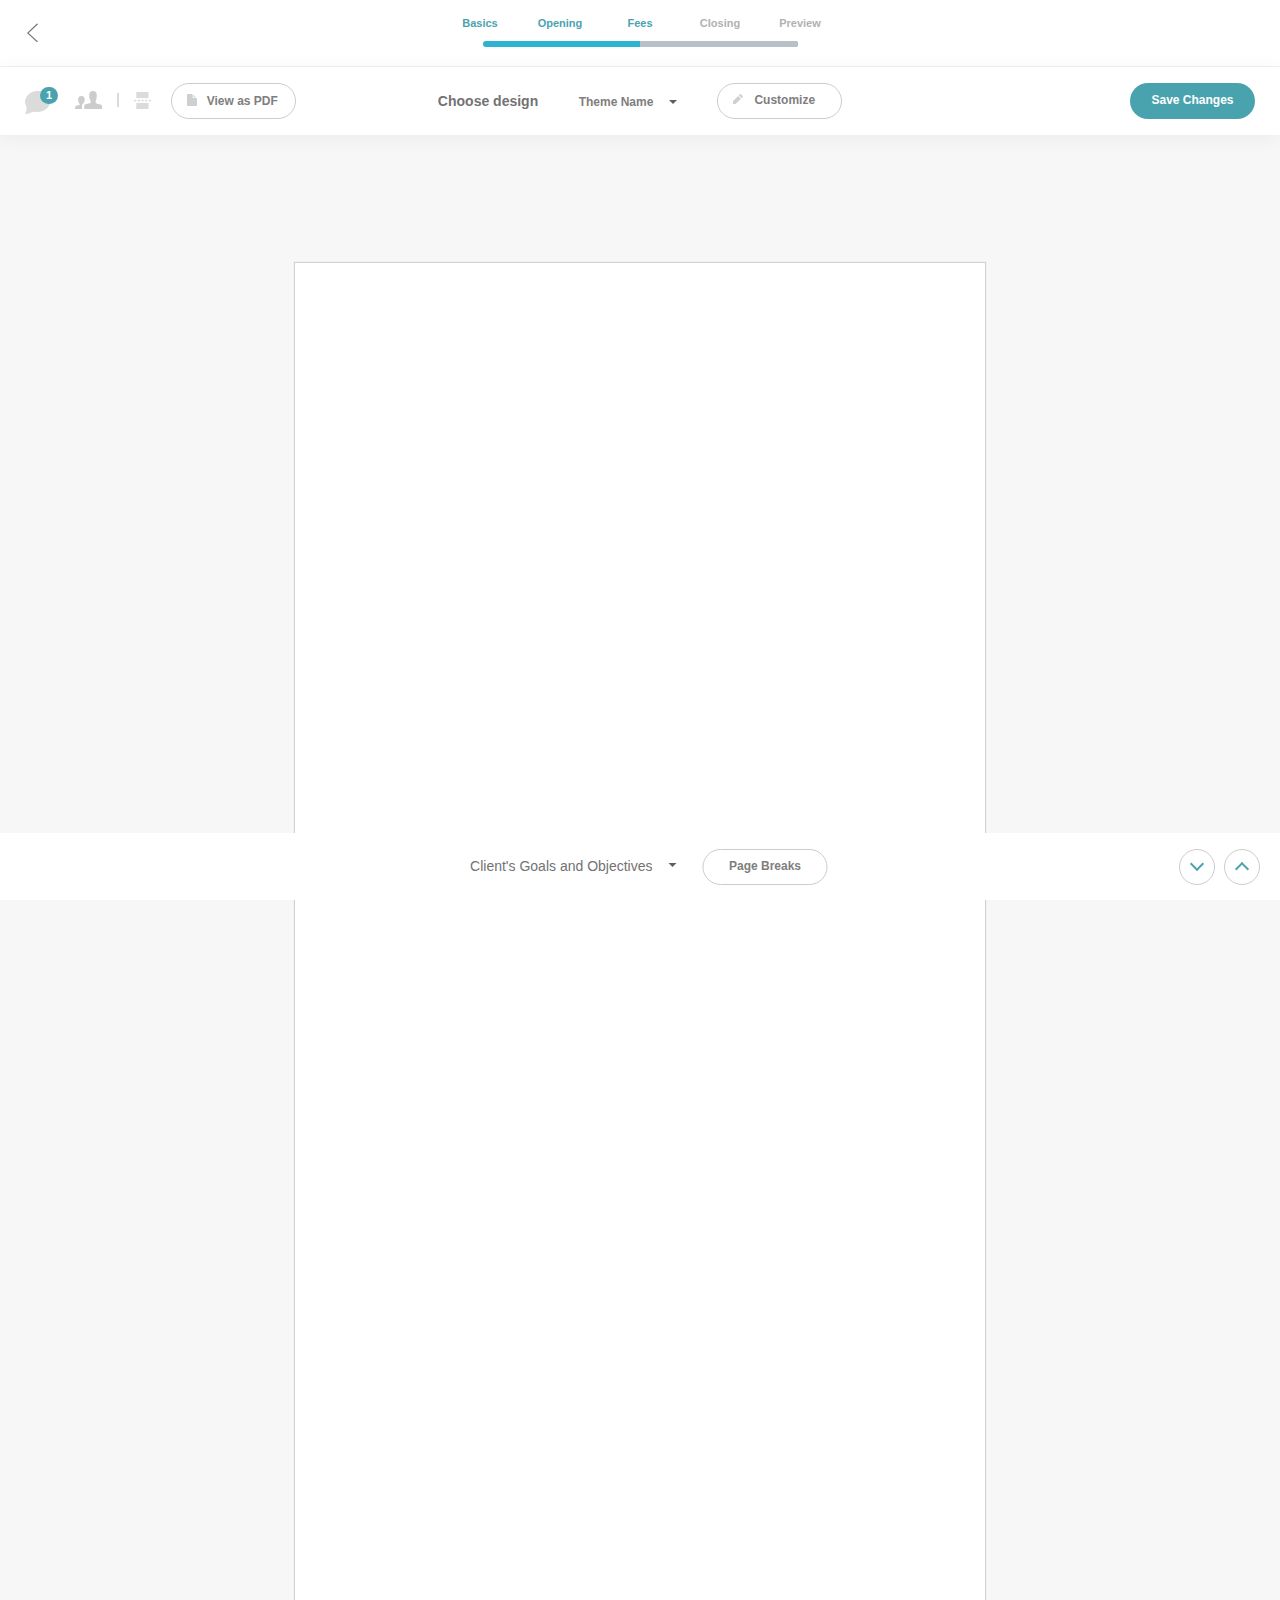
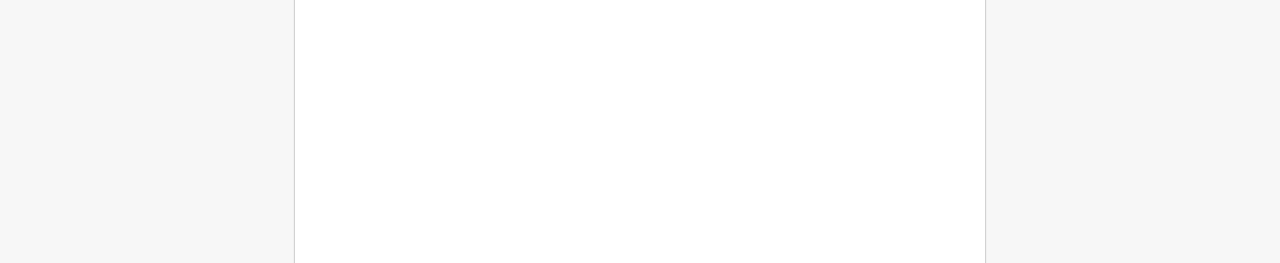
==== commit 8068601f: "added tooltips for icons and added one more icon" ====
--- a/index.html
+++ b/index.html
@@ -14,6 +14,7 @@
   <link rel="stylesheet" type="text/css" href="css/normalize.css">
   <link rel="stylesheet" type="text/css" href="css/selectric.css">
   <link rel="stylesheet" type="text/css" href="css/spectrum.css">
+  <link rel="stylesheet" type="text/css" href="css/tooltipster.bundle.min.css">
   <link rel="stylesheet" type="text/css" href="css/main.css">
 
 
@@ -54,15 +55,26 @@
             <ul>
               <li>
                 <div class="comment">
-                  <img src="img/comment.svg" class="comment__icon" alt="comment">
-                  <div class="comment__count">
-                    1
-                  </div>
+                  <a href="">
+                    <img src="img/comment.svg" class="comment__icon tooltip" alt="comment" title="Comments">
+                    <div class="comment__count">
+                      1
+                    </div>
+                  </a>
                 </div>
               </li>
               <li>
-                <div class="collaborators-wrap">
-                  <img src="img/collaborators.svg" alt="collaborators">
+                <div class="collaborators">
+                  <a href="">
+                    <img src="img/collaborators.svg" class="tooltip" alt="collaborators" title="Collaborators">
+                  </a>
+                </div>
+              </li>
+              <li>
+                <div class="page-break">
+                  <a href="">
+                    <img src="img/page_break.svg" class="tooltip" alt="page-break" title="Page Breaks">
+                  </a>
                 </div>
               </li>
             </ul>
@@ -80,7 +92,8 @@
               <span>Theme Name</span>
             </button>
             <button class="btn btn-transparent customize-btn">
-              <img src="img/4.svg" alt="pencil">Customize</button>
+              <img src="img/pencil.svg" alt="pencil">Customize
+            </button>
           </div> <!-- ends top-line__center -->
 
           <div class="top-line__right">
@@ -97,9 +110,9 @@
         <div class="nav-wrap">
 
           <div class="top-nav__center">
-            <ul class="nav-list-menu">
-              <li class="active"><a href="">Cover page</a></li>
-              <li><a href="">Content page</a></li>
+            <ul id="tabs-nav" class="nav-list-menu">
+              <li class="active"><a href="#tab-1">Cover page</a></li>
+              <li><a href="#tab-2">Content page</a></li>
             </ul>
           </div> <!-- ends top-nav__center -->
 
@@ -121,50 +134,102 @@
         </div>
 
         <div class="section-design-main top-line-main">
-          <div class="section-design__left">
-            <h3 class="design-left__title">
-              Background
-            </h3>
-            <ul class="select-container">
-              <li>
-                <span>Image</span>
-                <input type='text' class="color-picker">
-              </li>
-              <li>
-                <span>Cover</span>
-                <input type='text' class="color-picker">
-              </li>
-            </ul>
+          <div class="tabs-stage">
+            <div id="tab-1" class="tab">
+              <div class="section-design__left">
+                <h3 class="design-left__title">
+                  Background
+                </h3>
+                <ul class="select-container">
+                  <li>
+                    <span>Image</span>
+                    <input type='text' class="color-picker">
+                  </li>
+                  <li>
+                    <span>Cover</span>
+                    <input type='text' class="color-picker">
+                  </li>
+                </ul>
+              </div>
+              <div class="section-design__center">
+                <select class="section-design__select heading-select">
+                  <option>Headings</option>
+                  <option>Subheadings</option>
+                  <option>Content</option>
+                </select>
+                <ul class="select-container">
+                  <li>
+                    <span>Fonts</span>
+                    <select class="section-design__select font-select">
+                      <option>Proxima Nova ...</option>
+                      <option>2</option>
+                      <option>3</option>
+                    </select>
+                  </li>
+                  <li>
+                    <span>Size</span>
+                    <select class="section-design__select size-select">
+                      <option>12</option>
+                      <option>13</option>
+                      <option>15</option>
+                    </select>
+                  </li>
+                  <li>
+                    <span>Color</span>
+                    <input type='text' class="color-picker">
+                  </li>
+                </ul>
+              </div>
+            </div>
+            <div id="tab-2" class="tab">
+              <div class="section-design__left">
+                <h3 class="design-left__title">
+                  Background 2
+                </h3>
+                <ul class="select-container">
+                  <li>
+                    <span>Image</span>
+                    <input type='text' class="color-picker">
+                  </li>
+                  <li>
+                    <span>Cover</span>
+                    <input type='text' class="color-picker">
+                  </li>
+                </ul>
+              </div>
+              <div class="section-design__center">
+                <select class="section-design__select heading-select">
+                  <option>Headings</option>
+                  <option>Subheadings</option>
+                  <option>Content</option>
+                </select>
+                <ul class="select-container">
+                  <li>
+                    <span>Fonts</span>
+                    <select class="section-design__select font-select">
+                      <option>Proxima Nova ...</option>
+                      <option>2</option>
+                      <option>3</option>
+                    </select>
+                  </li>
+                  <li>
+                    <span>Size</span>
+                    <select class="section-design__select size-select">
+                      <option>12</option>
+                      <option>13</option>
+                      <option>15</option>
+                    </select>
+                  </li>
+                  <li>
+                    <span>Color</span>
+                    <input type='text' class="color-picker">
+                  </li>
+                </ul>
+              </div>
+            </div>
+
           </div>
-          <div class="section-design__center">
-            <select class="section-design__select heading-select">
-              <option>Headings</option>
-              <option>Subheadings</option>
-              <option>Content</option>
-            </select>
-            <ul class="select-container">
-              <li>
-                <span>Fonts</span>
-                <select class="section-design__select font-select">
-                  <option>Proxima Nova ...</option>
-                  <option>2</option>
-                  <option>3</option>
-                </select>
-              </li>
-              <li>
-                <span>Size</span>
-                <select class="section-design__select size-select">
-                  <option>12</option>
-                  <option>13</option>
-                  <option>15</option>
-                </select>
-              </li>
-              <li>
-                <span>Color</span>
-                <input type='text' class="color-picker">
-              </li>
-            </ul>
-          </div>
+
         </div>
 
       </div>
@@ -173,14 +238,14 @@
 
     <div class="theme-header">
 
-        <div class="theme-item">
-          <div class="theme-item__panel">
-            <div class="theme-heading-text">Heading text</div>
-            <div class="theme-paragraph-text">Paragraph text</div>
-            <button class="btn btn-default btn-theme">Button</button>
-          </div>
-          <div class="theme-name">Theme name</div>
-        </div>
+      <div class="theme-item">
+        <div class="theme-item__panel">
+          <div class="theme-heading-text">Heading text</div>
+          <div class="theme-paragraph-text">Paragraph text</div>
+          <button class="btn btn-default btn-theme">Button</button>
+        </div>
+        <div class="theme-name">Theme name</div>
+      </div>
 
       <div class="theme-item">
         <div class="theme-item__panel">
@@ -261,16 +326,7 @@
   </div>
 
 
-
-
-
 </div>
-
-
-
-
-
-
 
 
 <!--[if lt IE 9]>
@@ -283,11 +339,19 @@
 <script src="libs/jquery/jquery-3.1.1.min.js"></script>
 <script src="libs/jquery.selectric.js"></script>
 <script src="libs/spectrum.js"></script>
+<script src="libs/tooltipster.bundle.min.js"></script>
 <script src="js/common.js"></script>
+
 <script>
   $('select').selectric();
   $(".color-picker").spectrum({
-    color: "#f46d6c"
+    color: "#f46d6c",
+    preferredFormat: "hex",
+    showInput: true
+  });
+  $('.tooltip').tooltipster({
+    side: "bottom",
+    theme: ['tooltipster-noir', 'tooltipster-noir-customized'],
   });
 </script>
 
--- a/css/tooltipster.bundle.min.css
+++ b/css/tooltipster.bundle.min.css
@@ -0,0 +1 @@
+.tooltipster-fall,.tooltipster-grow.tooltipster-show{-webkit-transition-timing-function:cubic-bezier(.175,.885,.32,1);-moz-transition-timing-function:cubic-bezier(.175,.885,.32,1.15);-ms-transition-timing-function:cubic-bezier(.175,.885,.32,1.15);-o-transition-timing-function:cubic-bezier(.175,.885,.32,1.15)}.tooltipster-base{display:flex;pointer-events:none;position:absolute}.tooltipster-box{flex:1 1 auto}.tooltipster-content{box-sizing:border-box;max-height:100%;max-width:100%;overflow:auto}.tooltipster-ruler{bottom:0;left:0;overflow:hidden;position:fixed;right:0;top:0;visibility:hidden}.tooltipster-fade{opacity:0;-webkit-transition-property:opacity;-moz-transition-property:opacity;-o-transition-property:opacity;-ms-transition-property:opacity;transition-property:opacity}.tooltipster-fade.tooltipster-show{opacity:1}.tooltipster-grow{-webkit-transform:scale(0,0);-moz-transform:scale(0,0);-o-transform:scale(0,0);-ms-transform:scale(0,0);transform:scale(0,0);-webkit-transition-property:-webkit-transform;-moz-transition-property:-moz-transform;-o-transition-property:-o-transform;-ms-transition-property:-ms-transform;transition-property:transform;-webkit-backface-visibility:hidden}.tooltipster-grow.tooltipster-show{-webkit-transform:scale(1,1);-moz-transform:scale(1,1);-o-transform:scale(1,1);-ms-transform:scale(1,1);transform:scale(1,1);-webkit-transition-timing-function:cubic-bezier(.175,.885,.32,1.15);transition-timing-function:cubic-bezier(.175,.885,.32,1.15)}.tooltipster-swing{opacity:0;-webkit-transform:rotateZ(4deg);-moz-transform:rotateZ(4deg);-o-transform:rotateZ(4deg);-ms-transform:rotateZ(4deg);transform:rotateZ(4deg);-webkit-transition-property:-webkit-transform,opacity;-moz-transition-property:-moz-transform;-o-transition-property:-o-transform;-ms-transition-property:-ms-transform;transition-property:transform}.tooltipster-swing.tooltipster-show{opacity:1;-webkit-transform:rotateZ(0);-moz-transform:rotateZ(0);-o-transform:rotateZ(0);-ms-transform:rotateZ(0);transform:rotateZ(0);-webkit-transition-timing-function:cubic-bezier(.23,.635,.495,1);-webkit-transition-timing-function:cubic-bezier(.23,.635,.495,2.4);-moz-transition-timing-function:cubic-bezier(.23,.635,.495,2.4);-ms-transition-timing-function:cubic-bezier(.23,.635,.495,2.4);-o-transition-timing-function:cubic-bezier(.23,.635,.495,2.4);transition-timing-function:cubic-bezier(.23,.635,.495,2.4)}.tooltipster-fall{-webkit-transition-property:top;-moz-transition-property:top;-o-transition-property:top;-ms-transition-property:top;transition-property:top;-webkit-transition-timing-function:cubic-bezier(.175,.885,.32,1.15);transition-timing-function:cubic-bezier(.175,.885,.32,1.15)}.tooltipster-fall.tooltipster-initial{top:0!important}.tooltipster-fall.tooltipster-dying{-webkit-transition-property:all;-moz-transition-property:all;-o-transition-property:all;-ms-transition-property:all;transition-property:all;top:0!important;opacity:0}.tooltipster-slide{-webkit-transition-property:left;-moz-transition-property:left;-o-transition-property:left;-ms-transition-property:left;transition-property:left;-webkit-transition-timing-function:cubic-bezier(.175,.885,.32,1);-webkit-transition-timing-function:cubic-bezier(.175,.885,.32,1.15);-moz-transition-timing-function:cubic-bezier(.175,.885,.32,1.15);-ms-transition-timing-function:cubic-bezier(.175,.885,.32,1.15);-o-transition-timing-function:cubic-bezier(.175,.885,.32,1.15);transition-timing-function:cubic-bezier(.175,.885,.32,1.15)}.tooltipster-slide.tooltipster-initial{left:-40px!important}.tooltipster-slide.tooltipster-dying{-webkit-transition-property:all;-moz-transition-property:all;-o-transition-property:all;-ms-transition-property:all;transition-property:all;left:0!important;opacity:0}@keyframes tooltipster-fading{0%{opacity:0}100%{opacity:1}}.tooltipster-update-fade{animation:tooltipster-fading .4s}@keyframes tooltipster-rotating{25%{transform:rotate(-2deg)}75%{transform:rotate(2deg)}100%{transform:rotate(0)}}.tooltipster-update-rotate{animation:tooltipster-rotating .6s}@keyframes tooltipster-scaling{50%{transform:scale(1.1)}100%{transform:scale(1)}}.tooltipster-update-scale{animation:tooltipster-scaling .6s}.tooltipster-sidetip .tooltipster-box{background:#565656;border:2px solid #000;border-radius:4px}.tooltipster-sidetip.tooltipster-bottom .tooltipster-box{margin-top:8px}.tooltipster-sidetip.tooltipster-left .tooltipster-box{margin-right:8px}.tooltipster-sidetip.tooltipster-right .tooltipster-box{margin-left:8px}.tooltipster-sidetip.tooltipster-top .tooltipster-box{margin-bottom:8px}.tooltipster-sidetip .tooltipster-content{color:#fff;line-height:18px;padding:6px 14px}.tooltipster-sidetip .tooltipster-arrow{overflow:hidden;position:absolute}.tooltipster-sidetip.tooltipster-bottom .tooltipster-arrow{height:10px;margin-left:-10px;top:0;width:20px}.tooltipster-sidetip.tooltipster-left .tooltipster-arrow{height:20px;margin-top:-10px;right:0;top:0;width:10px}.tooltipster-sidetip.tooltipster-right .tooltipster-arrow{height:20px;margin-top:-10px;left:0;top:0;width:10px}.tooltipster-sidetip.tooltipster-top .tooltipster-arrow{bottom:0;height:10px;margin-left:-10px;width:20px}.tooltipster-sidetip .tooltipster-arrow-background,.tooltipster-sidetip .tooltipster-arrow-border{height:0;position:absolute;width:0}.tooltipster-sidetip .tooltipster-arrow-background{border:10px solid transparent}.tooltipster-sidetip.tooltipster-bottom .tooltipster-arrow-background{border-bottom-color:#565656;left:0;top:3px}.tooltipster-sidetip.tooltipster-left .tooltipster-arrow-background{border-left-color:#565656;left:-3px;top:0}.tooltipster-sidetip.tooltipster-right .tooltipster-arrow-background{border-right-color:#565656;left:3px;top:0}.tooltipster-sidetip.tooltipster-top .tooltipster-arrow-background{border-top-color:#565656;left:0;top:-3px}.tooltipster-sidetip .tooltipster-arrow-border{border:10px solid transparent;left:0;top:0}.tooltipster-sidetip.tooltipster-bottom .tooltipster-arrow-border{border-bottom-color:#000}.tooltipster-sidetip.tooltipster-left .tooltipster-arrow-border{border-left-color:#000}.tooltipster-sidetip.tooltipster-right .tooltipster-arrow-border{border-right-color:#000}.tooltipster-sidetip.tooltipster-top .tooltipster-arrow-border{border-top-color:#000}.tooltipster-sidetip .tooltipster-arrow-uncropped{position:relative}.tooltipster-sidetip.tooltipster-bottom .tooltipster-arrow-uncropped{top:-10px}.tooltipster-sidetip.tooltipster-right .tooltipster-arrow-uncropped{left:-10px}--- a/css/main.css
+++ b/css/main.css
@@ -67,7 +67,6 @@
     margin: 0 auto;
     overflow: hidden;
     position: relative;
-    position: relative;
     top: -28px;
     z-index: 0; }
     .top-nav .progress-wrap .progress-bar {
@@ -107,7 +106,7 @@
   top: 0; }
 
 .top-line__left {
-  width: 27%;
+  width: 31%;
   float: left;
   padding-left: 25px;
   -webkit-box-sizing: border-box;
@@ -129,7 +128,7 @@
 
 .top-line__center {
   line-height: 36px;
-  width: 46%;
+  width: 38%;
   float: left;
   -webkit-box-sizing: border-box;
   box-sizing: border-box; }
@@ -165,13 +164,13 @@
   border-radius: 10px;
   color: #fff;
   position: absolute;
-  right: -9px;
-  top: 0;
+  right: -8px;
+  top: -4px;
   line-height: 15px; }
 
-.collaborators-wrap {
-  display: inline-block;
-  margin-right: 20px; }
+.collaborators {
+  display: inline-block;
+  margin-right: 15px; }
 
 .btn {
   width: 125px;
@@ -464,10 +463,11 @@
     text-align: right; }
 
 .selectric-items {
-  border: 0; }
+  border: 0;
+  background-color: #fff; }
   .selectric-items ul li {
     margin-right: 0;
-    padding-left: 40px; }
+    padding-left: 20px; }
     .selectric-items ul li.highlighted {
       background-color: #49a3af;
       color: #fff; }
@@ -483,7 +483,7 @@
     text-align: left; }
 
 .selectric-heading-select {
-  width: 115px;
+  width: 125px;
   margin-bottom: 14px;
   margin-top: 3px; }
   .selectric-heading-select .label {
@@ -550,8 +550,8 @@
 .theme-item__panel {
   height: 120px;
   padding-top: 15px;
-  -webkit-box-shadow: 0 0 25px 0 rgba(0, 0, 0, 0.15);
-  box-shadow: 0 0 25px 0 rgba(0, 0, 0, 0.15); }
+  -webkit-box-shadow: 0 0 25px 0 rgba(0, 0, 0, 0.1);
+  box-shadow: 0 0 25px 0 rgba(0, 0, 0, 0.1); }
 
 .theme-heading-text {
   font-size: 16px;
@@ -571,10 +571,52 @@
 .theme-name {
   margin-top: 15px;
   color: #7f7e7e;
-  font-size: 14px; }
+  font-size: 14px;
+  font-weight: bold; }
+
+.sp-input {
+  background-color: #fff; }
 
 @media (max-width: 1299px) {
   .theme-item {
     margin-bottom: 20px; }
   .theme-header {
     height: 380px; } }
+
+.tabs-stage .tab {
+  display: none; }
+
+.tabs-stage .tab:first-child {
+  display: block; }
+
+.page-break {
+  margin-top: 1px;
+  margin-right: 20px;
+  margin-left: 10px; }
+  .page-break:before {
+    content: "";
+    display: inline-block;
+    position: relative;
+    left: -10px;
+    top: -2px;
+    width: 2px;
+    height: 14px;
+    background-color: #dbdbdb; }
+
+.tooltipster-sidetip.tooltipster-noir.tooltipster-noir-customized .tooltipster-box {
+  background-color: #000;
+  border: 0;
+  -webkit-border-radius: 6px;
+  border-radius: 6px; }
+
+.tooltipster-sidetip.tooltipster-bottom .tooltipster-arrow {
+  height: 6px;
+  margin-left: -10px;
+  top: 2px;
+  width: 16px; }
+
+.tooltipster-sidetip.tooltipster-bottom .tooltipster-arrow-background {
+  border-bottom-color: #000; }
+
+.tooltipster-sidetip .tooltipster-content {
+  font-size: 12px; }
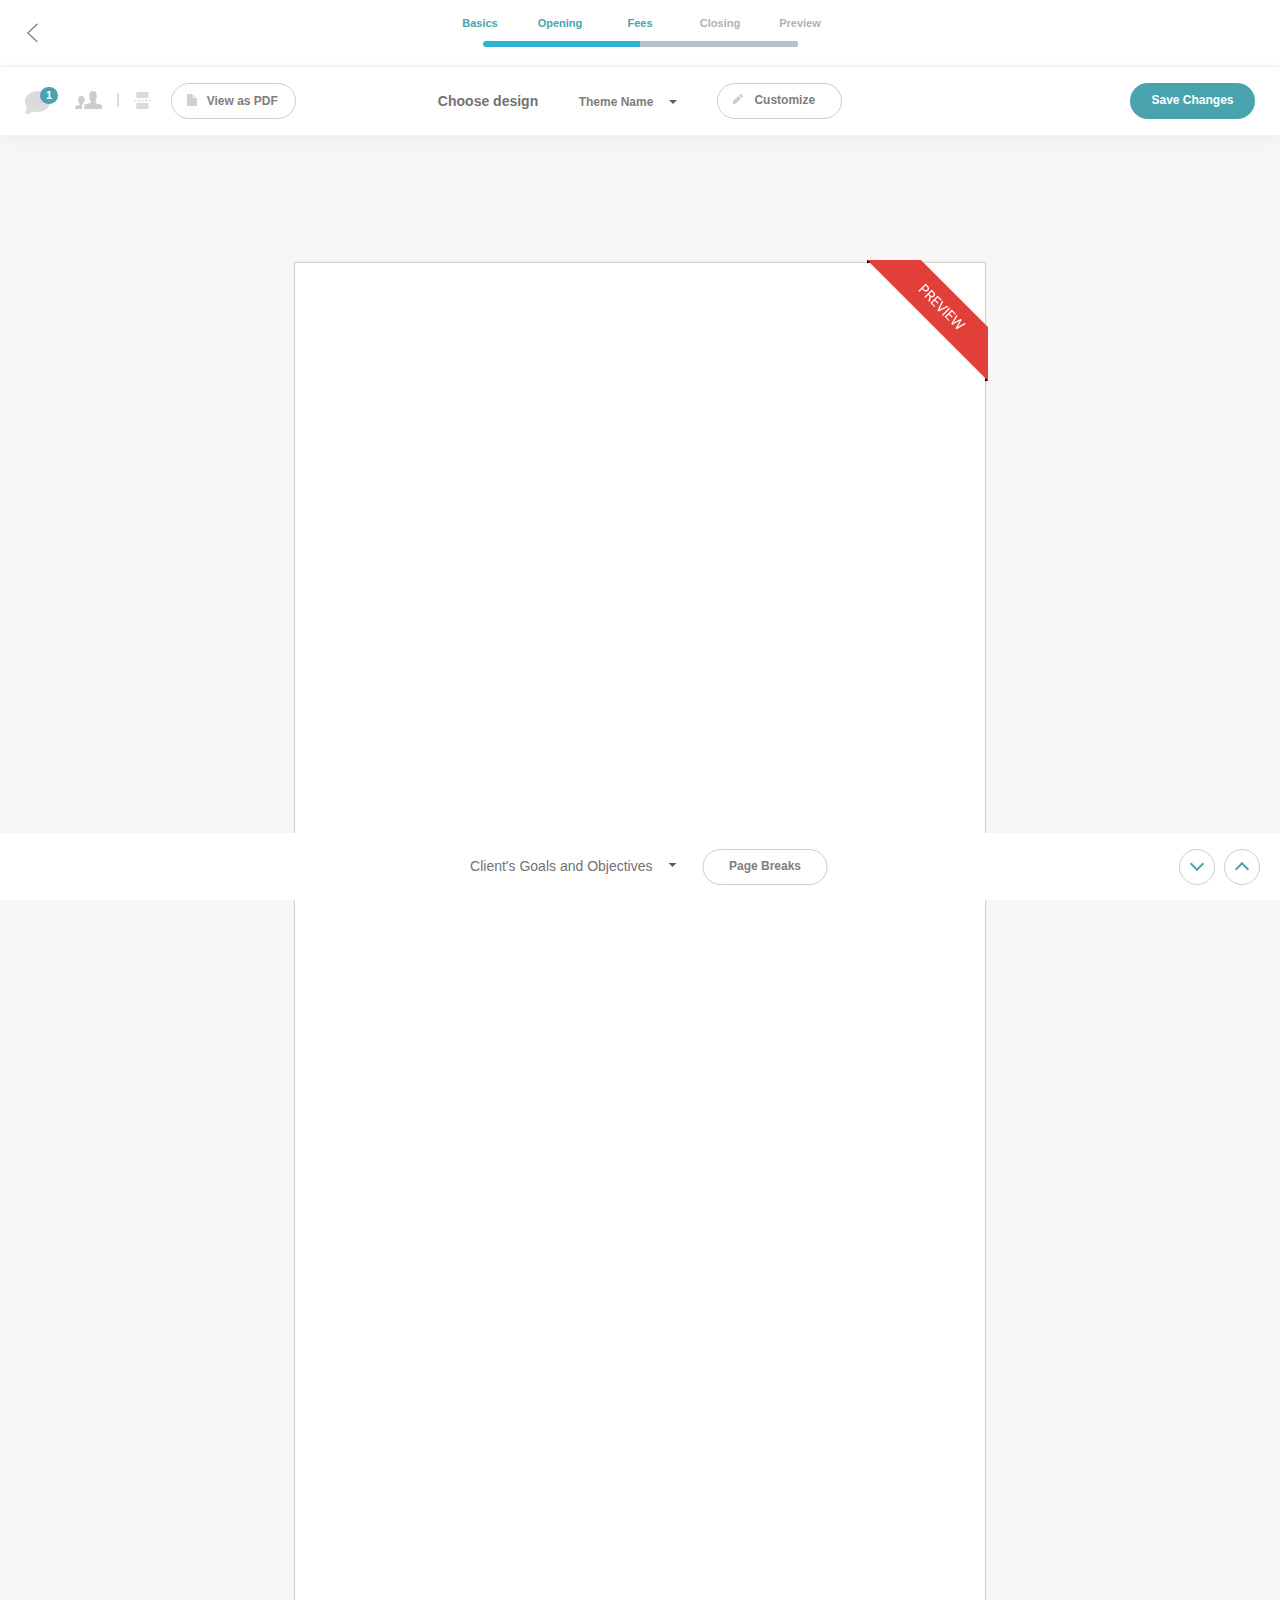
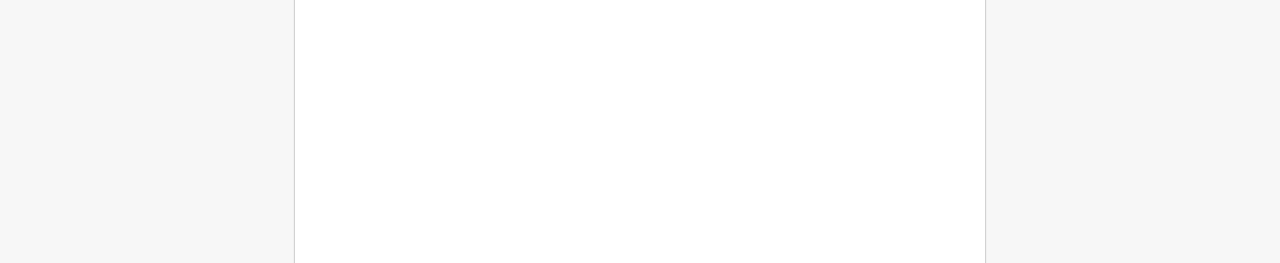
==== commit 2072dd51: "fixed sticky header for main header, section-design and theme-header" ====
--- a/index.html
+++ b/index.html
@@ -129,9 +129,9 @@
 
       <div class="top-line section-design">
 
-        <div class="top-line-fees">
-          Fees
-        </div>
+        <!--<div class="top-line-fees">-->
+          <!--Fees-->
+        <!--</div>-->
 
         <div class="section-design-main top-line-main">
           <div class="tabs-stage">
--- a/css/main.css
+++ b/css/main.css
@@ -16,6 +16,12 @@
   ul li {
     list-style: none;
     float: left; }
+
+.fixed {
+  position: fixed;
+  width: 100%;
+  top: 0;
+  z-index: 101; }
 
 .main-wrap {
   min-width: 980px; }
@@ -103,7 +109,8 @@
 .top-line-fixed {
   position: fixed;
   width: 100%;
-  top: 0; }
+  top: 0;
+  z-index: 100; }
 
 .top-line__left {
   width: 31%;
@@ -238,7 +245,21 @@
   -webkit-box-shadow: 0 0 1px 1px rgba(0, 0, 0, 0.15);
   box-shadow: 0 0 1px 1px rgba(0, 0, 0, 0.15);
   margin: 0 auto;
-  margin-top: 128px; }
+  margin-top: 128px;
+  position: relative; }
+  main:before {
+    content: "";
+    background-image: url(../img/preview.png);
+    width: 121px;
+    height: 121px;
+    display: inline-block;
+    position: absolute;
+    right: -3px;
+    top: -3px;
+    z-index: 0; }
+
+.main-marginTop {
+  margin-top: 325px; }
 
 .demo {
   background-color: #faf0c9;
@@ -514,6 +535,12 @@
 .theme-header {
   display: none; }
 
+.design-header {
+  position: fixed;
+  width: 100%;
+  z-index: 100;
+  top: 0; }
+
 .btn-arrow:hover:after {
   border-top-color: #a2a2a2; }
 
@@ -535,11 +562,15 @@
   padding-top: 30px;
   width: 100%;
   position: absolute;
+  z-index: 100;
   background-color: #fff;
   border-top: 1px solid #f1f1f1;
   text-align: center;
   -webkit-box-shadow: -1px 3px 20px 0 rgba(0, 0, 0, 0.05);
   box-shadow: -1px 3px 20px 0 rgba(0, 0, 0, 0.05); }
+
+.theme-header-marginTop {
+  margin-top: 32px; }
 
 .theme-item {
   max-width: 170px;
